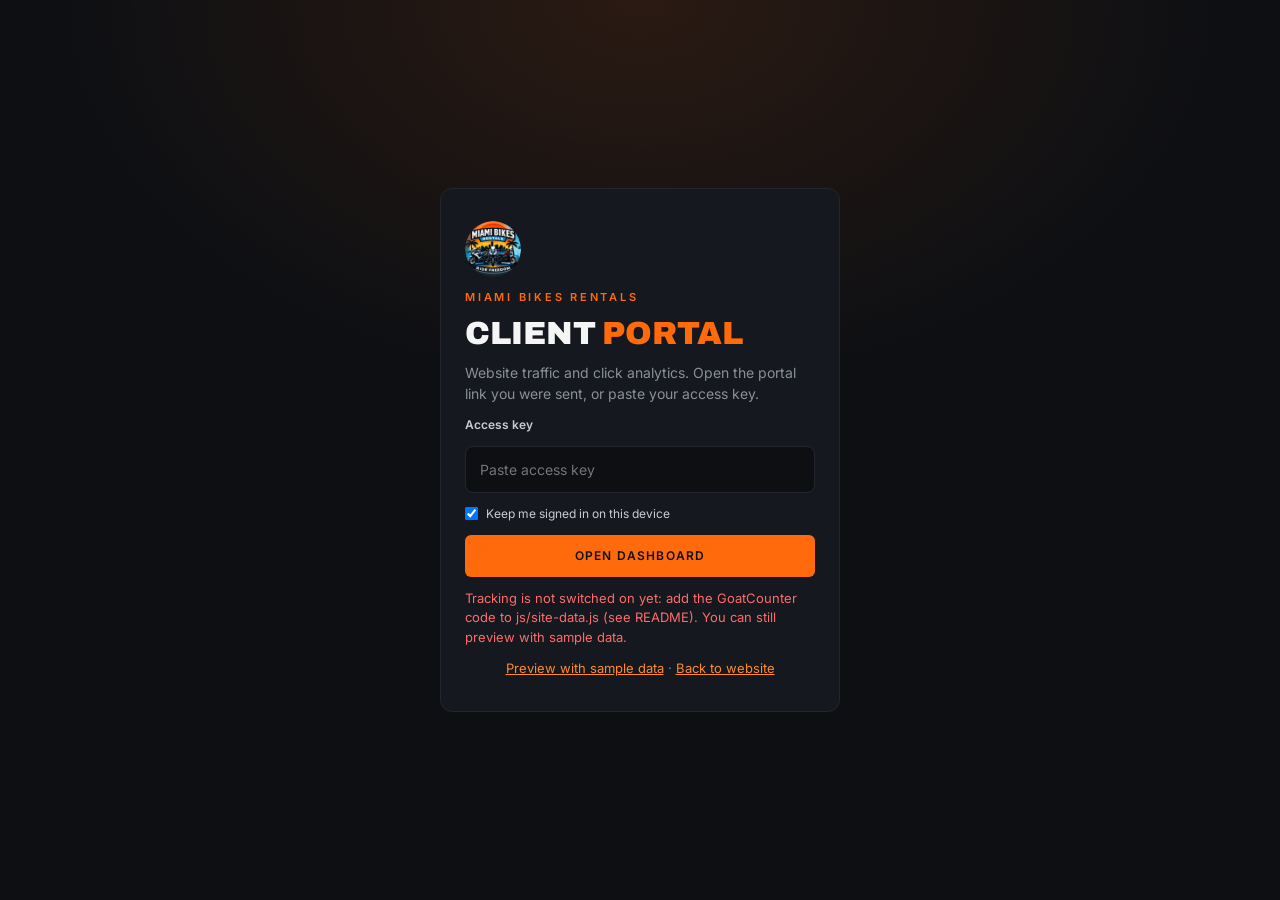
==== admin/index.html @ 598af3a6 "Add client analytics portal and site-wide click tracking - Track every link/button click as <kind>/<" ====
<!doctype html>
<html lang="en">
<head>
  <meta charset="utf-8" />
  <meta name="viewport" content="width=device-width, initial-scale=1" />
  <meta name="robots" content="noindex, nofollow" />
  <meta name="referrer" content="no-referrer" />
  <title>Client Portal | Miami Bikes Rentals</title>
  <meta name="theme-color" content="#0d0f13" />
  <link rel="icon" href="../assets/images/favicon.png" />
  <link rel="preconnect" href="https://fonts.googleapis.com" />
  <link rel="preconnect" href="https://fonts.gstatic.com" crossorigin />
  <link href="https://fonts.googleapis.com/css2?family=Archivo:wght@600;800;900&family=Inter:wght@400;500;600&display=swap" rel="stylesheet" />
  <link rel="stylesheet" href="admin.css" />
</head>
<body>
  <!-- SIGN IN -->
  <main class="login" id="login" hidden>
    <form class="login-card" id="login-form">
      <img src="../assets/images/logo-icon.png" alt="" class="login-logo" onerror="this.style.display='none'" />
      <p class="eyebrow">Miami Bikes Rentals</p>
      <h1>CLIENT <span>PORTAL</span></h1>
      <p class="muted">Website traffic and click analytics. Open the portal link you were sent, or paste your access key.</p>
      <label for="key">Access key</label>
      <input id="key" name="key" type="password" autocomplete="off" spellcheck="false" placeholder="Paste access key" required />
      <label class="check"><input type="checkbox" id="remember" checked /> Keep me signed in on this device</label>
      <button class="btn btn-primary btn-block" type="submit">Open dashboard</button>
      <p class="login-error" id="login-error" role="alert" hidden></p>
      <p class="login-alt"><a href="#demo">Preview with sample data</a> · <a href="../index.html">Back to website</a></p>
    </form>
  </main>

  <!-- DASHBOARD -->
  <div id="app" hidden>
    <header class="top">
      <div class="wrap top-inner">
        <a href="../index.html" class="brand">
          <img src="../assets/images/logo-icon.png" alt="" onerror="this.style.display='none'" />
          <span>MIAMI BIKES RENTALS <em>Analytics</em></span>
        </a>
        <div class="top-actions">
          <button class="btn btn-ghost btn-sm" id="share-btn" type="button">Copy portal link</button>
          <button class="btn btn-ghost btn-sm" id="signout-btn" type="button">Sign out</button>
        </div>
      </div>
    </header>

    <main class="wrap">
      <div class="demo-banner" id="demo-banner" hidden>
        Showing <strong>sample data</strong> — this is what the dashboard looks like once tracking is live.
        <a href="#" id="demo-exit">Sign in for real data</a>
      </div>

      <div class="toolbar">
        <div>
          <h1 class="page-title">CLICKS &amp; <span>TRAFFIC</span></h1>
          <p class="muted" id="range-label"></p>
        </div>
        <div class="seg" role="group" aria-label="Date range" id="range">
          <button type="button" data-days="1">Today</button>
          <button type="button" data-days="7">7 days</button>
          <button type="button" data-days="30" class="on">30 days</button>
          <button type="button" data-days="90">90 days</button>
          <button type="button" data-days="365">12 months</button>
        </div>
      </div>

      <p class="load-error" id="load-error" role="alert" hidden></p>

      <section class="kpis" id="kpis" aria-label="Summary"></section>

      <section class="panel">
        <div class="panel-head">
          <div>
            <h2>Visitors &amp; clicks per day</h2>
            <p class="muted">How many people visited the site, and how many clicks they made.</p>
          </div>
          <div class="legend">
            <span><i style="background: var(--s-visitors)"></i>Visitors</span>
            <span><i style="background: var(--s-clicks)"></i>Clicks</span>
          </div>
        </div>
        <div class="chart" id="trend"></div>
      </section>

      <div class="grid-2">
        <section class="panel">
          <div class="panel-head"><div><h2>Bookings by bike</h2><p class="muted">Clicks on a bike's Riders Share booking page.</p></div></div>
          <div id="by-bike"></div>
        </section>
        <section class="panel">
          <div class="panel-head"><div><h2>Clicks by part of the site</h2><p class="muted">Which section of which page people clicked in.</p></div></div>
          <div id="by-section"></div>
        </section>
      </div>

      <section class="panel">
        <div class="panel-head">
          <div>
            <h2>Every link &amp; button clicked</h2>
            <p class="muted">Select a row to see where those clicks came from (Instagram, Google, direct…).</p>
          </div>
          <div class="chips" id="kind-filter" role="group" aria-label="Filter by type"></div>
        </div>
        <div class="table-wrap">
          <table class="links">
            <thead><tr><th>What was clicked</th><th>Type</th><th>Where on the site</th><th class="num">Clicks</th></tr></thead>
            <tbody id="links-body"></tbody>
          </table>
        </div>
      </section>

      <div class="grid-2">
        <section class="panel">
          <div class="panel-head"><div><h2>Where visitors come from</h2><p class="muted">The website, app or link that sent each visitor.</p></div></div>
          <div id="sources"></div>
        </section>
        <section class="panel">
          <div class="panel-head"><div><h2>Campaigns</h2><p class="muted">Visits from tracked links (made with the link builder below).</p></div></div>
          <div id="campaigns"></div>
        </section>
      </div>

      <div class="grid-3">
        <section class="panel">
          <div class="panel-head"><div><h2>Pages visited</h2></div></div>
          <div id="pages"></div>
        </section>
        <section class="panel">
          <div class="panel-head"><div><h2>Visitor locations</h2></div></div>
          <div id="locations"></div>
        </section>
        <section class="panel">
          <div class="panel-head"><div><h2>Devices</h2></div></div>
          <div id="devices"></div>
        </section>
      </div>

      <section class="panel" id="builder">
        <div class="panel-head">
          <div>
            <h2>Tracked link builder</h2>
            <p class="muted">Use these links in Instagram bios, posts, ads or messages. Every visit and click they bring shows up above under that source and campaign.</p>
          </div>
        </div>
        <form class="builder" id="builder-form">
          <label>Where will you post it?
            <select id="b-source">
              <option value="instagram">Instagram</option>
              <option value="facebook">Facebook</option>
              <option value="tiktok">TikTok</option>
              <option value="whatsapp">WhatsApp</option>
              <option value="google-business">Google Business profile</option>
              <option value="email">Email</option>
              <option value="flyer-qr">Flyer / QR code</option>
              <option value="other">Other…</option>
            </select>
          </label>
          <label id="b-other-wrap" hidden>Source name<input id="b-other" placeholder="e.g. partner-hotel" /></label>
          <label>Campaign name <small>(optional)</small><input id="b-campaign" placeholder="e.g. bio-link, summer-promo" /></label>
          <label>Page
            <select id="b-page">
              <option value="">Home page</option>
              <option value="#bikes">Home — Our Bikes</option>
              <option value="routes.html">Routes page</option>
            </select>
          </label>
        </form>
        <div class="builder-out">
          <code id="b-url"></code>
          <button class="btn btn-primary btn-sm" id="b-copy" type="button">Copy link</button>
        </div>
      </section>

      <p class="foot muted">
        Counts are unique per visitor session: the same person clicking the same link twice in one visit counts once.
        No cookies are used and no personal data is stored. Data by GoatCounter.
      </p>
    </main>
  </div>

  <div class="tooltip" id="tooltip" role="status" hidden></div>
  <div class="toast" id="toast" role="status" hidden></div>

  <script src="../js/site-data.js"></script>
  <script src="../js/routes-data.js"></script>
  <script src="admin.js"></script>
</body>
</html>
---- admin/admin.css ----
:root {
  --bg: #0d0f13;
  --card: #15181e;
  --card-2: #1c1f27;
  --border: #23262e;
  --grid: #262a33;
  --text: #f5f5f5;
  --text-2: #c9ccd3;
  --muted: #8b8f99;
  --orange: #ff6a0d;
  --orange-2: #ff8a2a;
  --s-clicks: #f0600a;
  --s-visitors: #4a8cf0;
  --bar: #f0600a;
  --bar-track: #20232b;
  --danger: #ff6b6b;
  --radius: 12px;
  --display: "Archivo", "Arial Black", Arial, sans-serif;
  --body: "Inter", Arial, Helvetica, sans-serif;
}

* { box-sizing: border-box; margin: 0; padding: 0; }
[hidden] { display: none !important; }
body { background: var(--bg); color: var(--text); font-family: var(--body); font-size: 14px; line-height: 1.5; -webkit-font-smoothing: antialiased; }
a { color: var(--orange-2); }
button, input, select { font: inherit; color: inherit; }
button { background: none; border: 0; cursor: pointer; }
.muted { color: var(--muted); }
.wrap { width: 100%; max-width: 1180px; margin: 0 auto; padding: 0 16px; }
@media (min-width: 640px) { .wrap { padding: 0 32px; } }

.btn { display: inline-flex; align-items: center; justify-content: center; gap: 8px; font-weight: 600; font-size: 12px; letter-spacing: .1em; text-transform: uppercase; border-radius: 6px; padding: 12px 20px; transition: background .2s, border-color .2s; }
.btn-primary { background: var(--orange); color: #111; }
.btn-primary:hover { background: var(--orange-2); }
.btn-ghost { border: 1px solid var(--border); color: var(--text-2); background: var(--card); }
.btn-ghost:hover { border-color: #3a3e48; color: #fff; }
.btn-sm { padding: 8px 12px; font-size: 11px; }
.btn-block { width: 100%; }
.eyebrow { color: var(--orange); font-weight: 600; font-size: 11px; letter-spacing: .25em; text-transform: uppercase; }

/* Sign in */
.login { min-height: 100vh; display: grid; place-items: center; padding: 24px 16px; background: radial-gradient(600px 400px at 50% 0%, rgba(255,106,13,.12), transparent); }
.login-card { width: 100%; max-width: 400px; background: var(--card); border: 1px solid var(--border); border-radius: var(--radius); padding: 32px 24px; display: grid; gap: 12px; }
.login-logo { width: 56px; height: 56px; border-radius: 50%; }
.login-card h1 { font-family: var(--display); font-weight: 900; font-size: 32px; line-height: 1; }
.login-card h1 span, .page-title span { color: var(--orange); }
.login-card label { font-weight: 600; font-size: 12px; color: var(--text-2); }
.login-card input[type="password"] { width: 100%; padding: 12px 14px; background: var(--bg); border: 1px solid var(--border); border-radius: 8px; }
.login-card input:focus, .builder input:focus, .builder select:focus { outline: 2px solid var(--orange); outline-offset: 1px; }
.check { display: flex; align-items: center; gap: 8px; font-weight: 400 !important; }
.login-error, .load-error { color: var(--danger); font-size: 13px; }
.load-error { background: rgba(255,107,107,.08); border: 1px solid rgba(255,107,107,.3); padding: 12px 16px; border-radius: 8px; margin-bottom: 16px; }
.login-alt { font-size: 13px; color: var(--muted); text-align: center; }

/* Top bar */
.top { position: sticky; top: 0; z-index: 10; background: rgba(13,15,19,.92); backdrop-filter: blur(8px); border-bottom: 1px solid var(--border); }
.top-inner { display: flex; align-items: center; justify-content: space-between; gap: 12px; height: 60px; }
.brand { display: flex; align-items: center; gap: 10px; color: var(--text); text-decoration: none; font-family: var(--display); font-weight: 800; font-size: 14px; letter-spacing: .04em; min-width: 0; }
.brand img { width: 32px; height: 32px; border-radius: 50%; flex: none; }
.brand span { white-space: nowrap; overflow: hidden; text-overflow: ellipsis; }
.brand em { font-style: normal; color: var(--orange); margin-left: 4px; }
.top-actions { display: flex; gap: 8px; flex: none; }
@media (max-width: 560px) { .brand span { display: none; } }

.demo-banner { margin-top: 20px; padding: 12px 16px; border-radius: 8px; border: 1px dashed rgba(255,138,42,.5); background: rgba(255,106,13,.07); color: var(--text-2); }
.toolbar { display: flex; flex-wrap: wrap; align-items: flex-end; justify-content: space-between; gap: 16px; margin: 28px 0 20px; }
.page-title { font-family: var(--display); font-weight: 900; font-size: clamp(26px, 5vw, 38px); line-height: 1.05; }
.seg { display: flex; flex-wrap: wrap; background: var(--card); border: 1px solid var(--border); border-radius: 8px; padding: 3px; }
.seg button { padding: 7px 12px; border-radius: 6px; font-size: 13px; color: var(--muted); }
.seg button:hover { color: var(--text); }
.seg button.on { background: var(--card-2); color: var(--text); box-shadow: inset 0 0 0 1px #3a3e48; }

/* KPI tiles */
.kpis { display: grid; grid-template-columns: repeat(2, minmax(0, 1fr)); gap: 12px; margin-bottom: 16px; }
@media (min-width: 900px) { .kpis { grid-template-columns: repeat(4, minmax(0, 1fr)); } }
.kpi { background: var(--card); border: 1px solid var(--border); border-radius: var(--radius); padding: 16px 18px; }
.kpi p { color: var(--muted); font-size: 12px; font-weight: 500; }
.kpi strong { display: block; font-family: var(--display); font-weight: 800; font-size: clamp(26px, 4vw, 34px); line-height: 1.2; font-variant-numeric: tabular-nums; }
.kpi small { color: var(--muted); font-size: 12px; }

/* Panels */
.panel { background: var(--card); border: 1px solid var(--border); border-radius: var(--radius); padding: 20px; margin-bottom: 16px; min-width: 0; }
.panel-head { display: flex; flex-wrap: wrap; justify-content: space-between; align-items: flex-start; gap: 12px; margin-bottom: 16px; }
.panel h2 { font-size: 15px; font-weight: 600; }
.panel-head .muted { font-size: 13px; }
.grid-2, .grid-3 { display: grid; gap: 0 16px; grid-template-columns: minmax(0, 1fr); }
@media (min-width: 860px) { .grid-2 { grid-template-columns: repeat(2, minmax(0, 1fr)); } .grid-3 { grid-template-columns: repeat(3, minmax(0, 1fr)); } }
.legend { display: flex; gap: 16px; font-size: 12px; color: var(--text-2); }
.legend span { display: inline-flex; align-items: center; gap: 6px; }
.legend i { width: 10px; height: 10px; border-radius: 3px; display: inline-block; }
.empty { color: var(--muted); font-size: 13px; padding: 12px 0; }

/* Line chart */
.chart { position: relative; height: 260px; }
.chart svg { display: block; width: 100%; height: 100%; overflow: visible; }
.chart .gridline { stroke: var(--grid); stroke-width: 1; }
.chart .axis { fill: var(--muted); font-size: 11px; font-family: var(--body); }
.chart .line { fill: none; stroke-width: 2; stroke-linejoin: round; stroke-linecap: round; }
.chart .area { opacity: .1; }
.chart .cross { stroke: #4a4e58; stroke-width: 1; }
.chart .dot { stroke: var(--card); stroke-width: 2; }

/* Bar lists */
.bars { list-style: none; display: grid; gap: 10px; }
.bars li { display: grid; grid-template-columns: minmax(0, 1fr) auto; gap: 4px 12px; align-items: baseline; }
.bars .name { overflow: hidden; text-overflow: ellipsis; white-space: nowrap; color: var(--text-2); }
.bars .val { font-variant-numeric: tabular-nums; font-weight: 600; text-align: right; }
.bars .val small { color: var(--muted); font-weight: 400; margin-left: 6px; }
.bars .track { grid-column: 1 / -1; height: 6px; background: var(--bar-track); border-radius: 4px; overflow: hidden; }
.bars .fill { height: 100%; background: var(--bar); border-radius: 4px; min-width: 2px; }
.bars.alt .fill { background: var(--s-visitors); }

/* Links table */
.chips { display: flex; flex-wrap: wrap; gap: 6px; }
.chips button { padding: 5px 10px; border: 1px solid var(--border); border-radius: 999px; font-size: 12px; color: var(--muted); }
.chips button.on { border-color: var(--orange); color: var(--text); background: rgba(255,106,13,.1); }
.table-wrap { overflow-x: auto; margin: 0 -20px; padding: 0 20px; }
table.links { width: 100%; border-collapse: collapse; min-width: 560px; }
.links th { text-align: left; font-size: 11px; font-weight: 600; letter-spacing: .08em; text-transform: uppercase; color: var(--muted); padding: 8px 10px; border-bottom: 1px solid var(--border); }
.links td { padding: 10px; border-bottom: 1px solid var(--border); vertical-align: middle; }
.links .num { text-align: right; font-variant-numeric: tabular-nums; }
.links tr.row { cursor: pointer; }
.links tr.row:hover td, .links tr.row.open td { background: var(--card-2); }
.links tr.row:focus-visible { outline: 2px solid var(--orange); outline-offset: -2px; }
.links .what { font-weight: 600; }
.links .what small { display: block; font-weight: 400; color: var(--muted); font-size: 12px; max-width: 340px; overflow: hidden; text-overflow: ellipsis; white-space: nowrap; }
.links .where { color: var(--text-2); }
.links .count { display: flex; align-items: center; justify-content: flex-end; gap: 10px; }
.links .mini { width: 80px; height: 6px; background: var(--bar-track); border-radius: 4px; overflow: hidden; }
.links .mini i { display: block; height: 100%; background: var(--bar); border-radius: 4px; }
.links tr.detail td { background: var(--bg); padding: 16px 20px; }
.links tr.detail h3 { font-size: 13px; font-weight: 600; margin-bottom: 10px; }
.badge { display: inline-block; padding: 2px 8px; border-radius: 999px; font-size: 11px; font-weight: 600; white-space: nowrap; border: 1px solid var(--border); color: var(--text-2); }
.badge.booking { border-color: rgba(255,106,13,.6); color: var(--orange-2); }

/* Link builder */
.builder { display: grid; gap: 12px; grid-template-columns: minmax(0, 1fr); }
@media (min-width: 760px) { .builder { grid-template-columns: repeat(3, minmax(0, 1fr)); } }
.builder label { display: grid; gap: 6px; font-size: 12px; font-weight: 600; color: var(--text-2); }
.builder small { font-weight: 400; color: var(--muted); }
.builder input, .builder select { width: 100%; padding: 10px 12px; background: var(--bg); border: 1px solid var(--border); border-radius: 8px; font-weight: 400; }
.builder-out { margin-top: 14px; display: flex; flex-wrap: wrap; gap: 10px; align-items: center; }
.builder-out code { flex: 1 1 260px; min-width: 0; word-break: break-all; padding: 10px 12px; background: var(--bg); border: 1px solid var(--border); border-radius: 8px; color: var(--orange-2); font-size: 13px; }

.foot { font-size: 12px; margin: 8px 0 40px; }

.tooltip { position: fixed; z-index: 30; pointer-events: none; background: #0b0d10; border: 1px solid #333844; border-radius: 8px; padding: 8px 10px; font-size: 12px; box-shadow: 0 8px 24px rgba(0,0,0,.4); min-width: 140px; }
.tooltip b { display: block; margin-bottom: 4px; }
.tooltip div { display: flex; align-items: center; gap: 6px; }
.tooltip i { width: 8px; height: 8px; border-radius: 2px; display: inline-block; }
.tooltip span { margin-left: auto; padding-left: 12px; font-weight: 600; font-variant-numeric: tabular-nums; }
.toast { position: fixed; z-index: 40; left: 50%; bottom: 24px; transform: translateX(-50%); background: var(--card-2); border: 1px solid #3a3e48; padding: 10px 16px; border-radius: 8px; font-size: 13px; max-width: calc(100% - 32px); }
.loading .kpis, .loading .panel { opacity: .5; transition: opacity .2s; }

/* Phones: each clicked link becomes a stacked row instead of a wide table */
@media (max-width: 640px) {
  .table-wrap { overflow: visible; margin: 0; padding: 0; }
  table.links { min-width: 0; }
  .links thead { display: none; }
  .links tbody, .links tr, .links td { display: block; }
  .links tr.row { display: grid; grid-template-columns: minmax(0, 1fr) auto; gap: 4px 12px; padding: 12px 8px; border-bottom: 1px solid var(--border); }
  .links tr.row td { padding: 0; border: 0; background: none !important; }
  .links tr.row.open { background: var(--card-2); }
  .links tr.row .what { grid-column: 1; grid-row: 1; min-width: 0; }
  .links tr.row .num { grid-column: 2; grid-row: 1; }
  .links tr.row td:nth-child(2), .links tr.row .where { grid-column: 1 / -1; font-size: 12px; }
  .links .what small { max-width: none; }
  .links .mini { width: 48px; }
  .links tr.detail td { padding: 12px; }
}
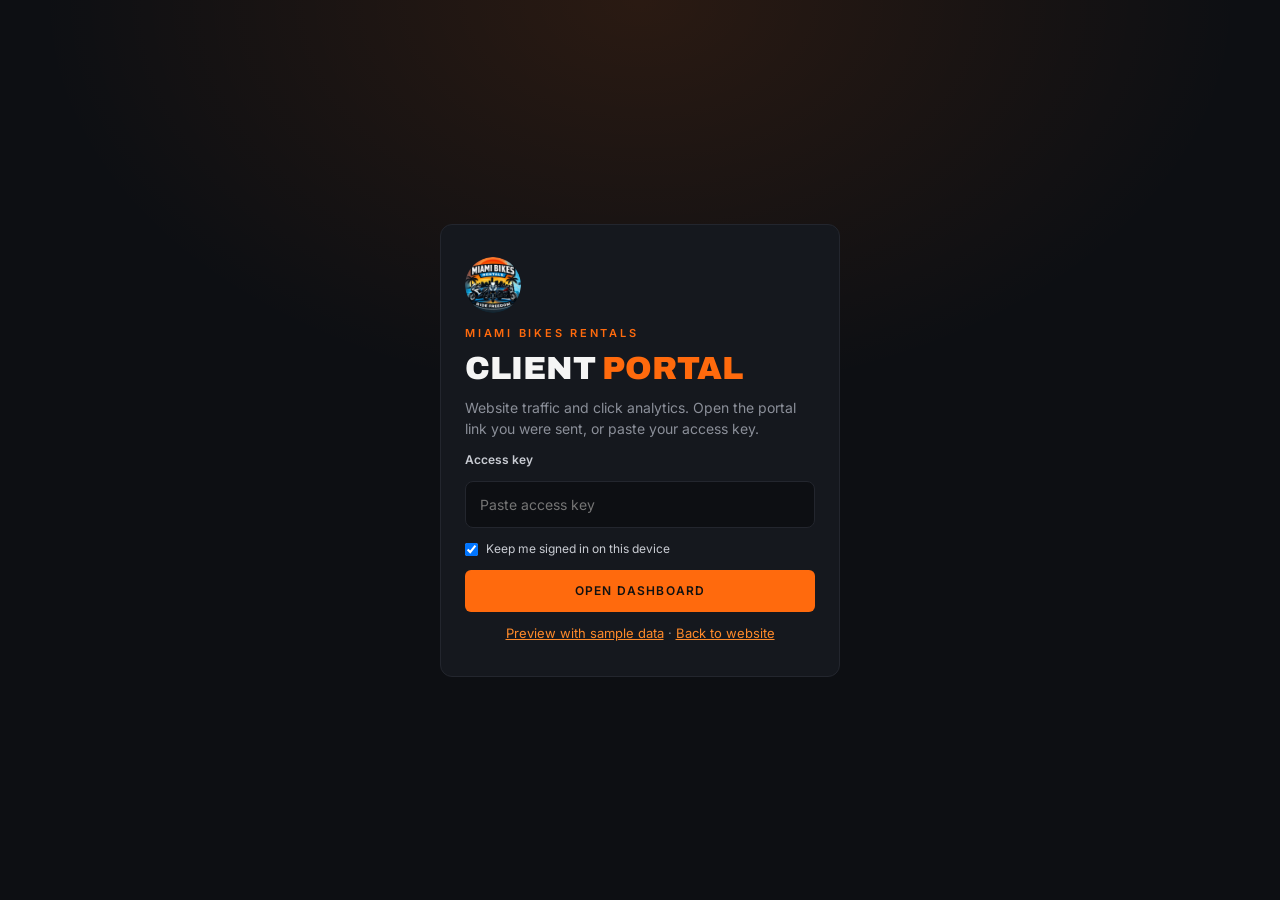
==== commit 3b81343e: "Bump asset versions so browsers load the tracking update Co-Authored-By: Claude Opus 5.5 <noreply@an" ====
--- a/admin/index.html
+++ b/admin/index.html
@@ -11,7 +11,7 @@
   <link rel="preconnect" href="https://fonts.googleapis.com" />
   <link rel="preconnect" href="https://fonts.gstatic.com" crossorigin />
   <link href="https://fonts.googleapis.com/css2?family=Archivo:wght@600;800;900&family=Inter:wght@400;500;600&display=swap" rel="stylesheet" />
-  <link rel="stylesheet" href="admin.css" />
+  <link rel="stylesheet" href="admin.css?v=202610200300" />
 </head>
 <body>
   <!-- SIGN IN -->
@@ -182,8 +182,8 @@
   <div class="tooltip" id="tooltip" role="status" hidden></div>
   <div class="toast" id="toast" role="status" hidden></div>
 
-  <script src="../js/site-data.js"></script>
-  <script src="../js/routes-data.js"></script>
-  <script src="admin.js"></script>
+  <script src="../js/site-data.js?v=202610200300"></script>
+  <script src="../js/routes-data.js?v=202610200300"></script>
+  <script src="admin.js?v=202610200300"></script>
 </body>
 </html>
